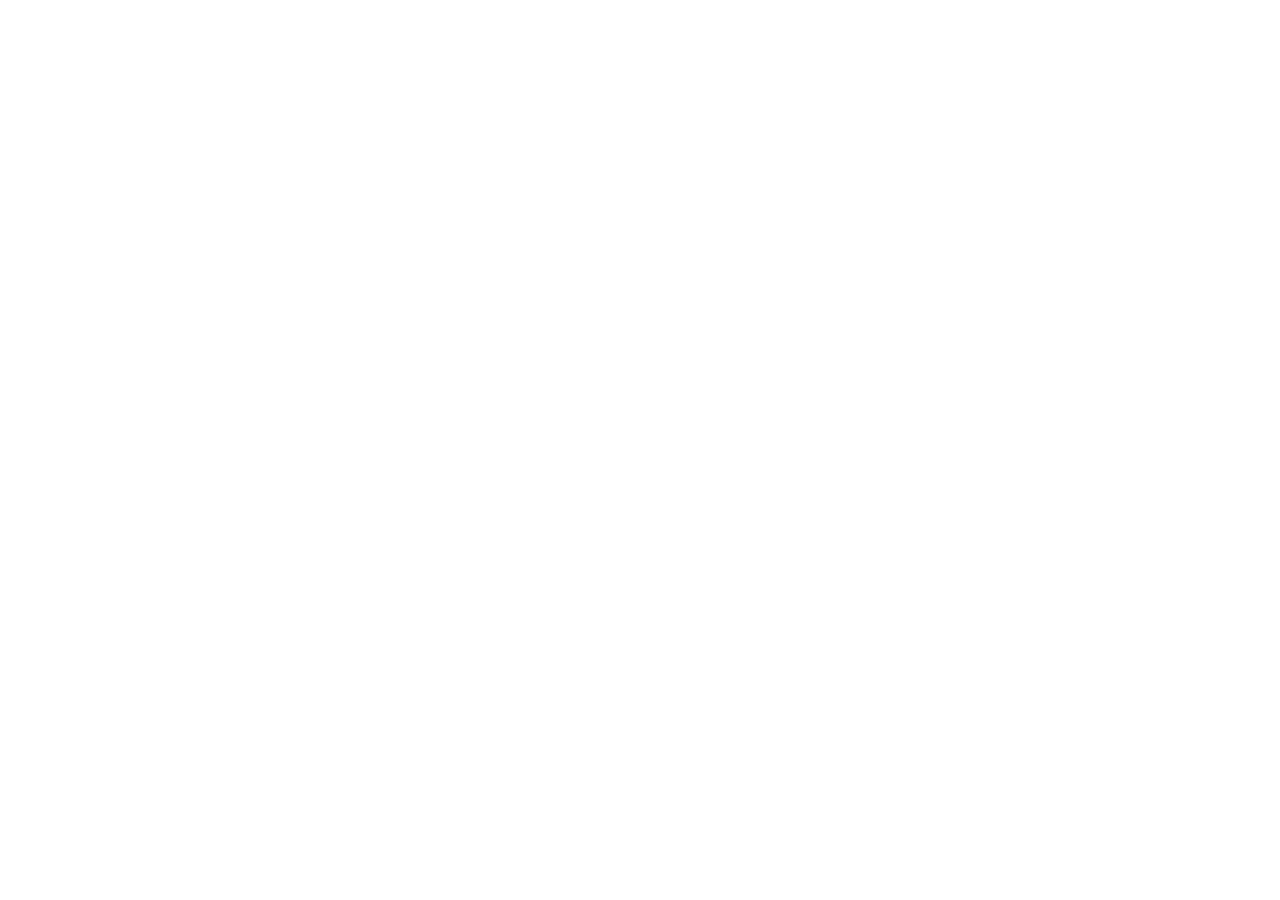
==== index.html @ 2be45cd6 "inicializacao" ====
<!DOCTYPE html>
<html lang="pt-br">
<head>
    <meta charset="UTF-8">
    <meta name="viewport" content="width=., initial-scale=1.0">
    <title>Redes Sociais</title>
    <link rel="shortcut icon" href="favicon.ico" type="image/x-icon">
    <link rel="stylesheet" href="css/style.css">
</head>
<body>
    
</body>
</html>
---- css/style.css ----
@charset "UTF-8";

*{
    margin: 0;
    padding: 0;
    box-sizing: border-box;
}
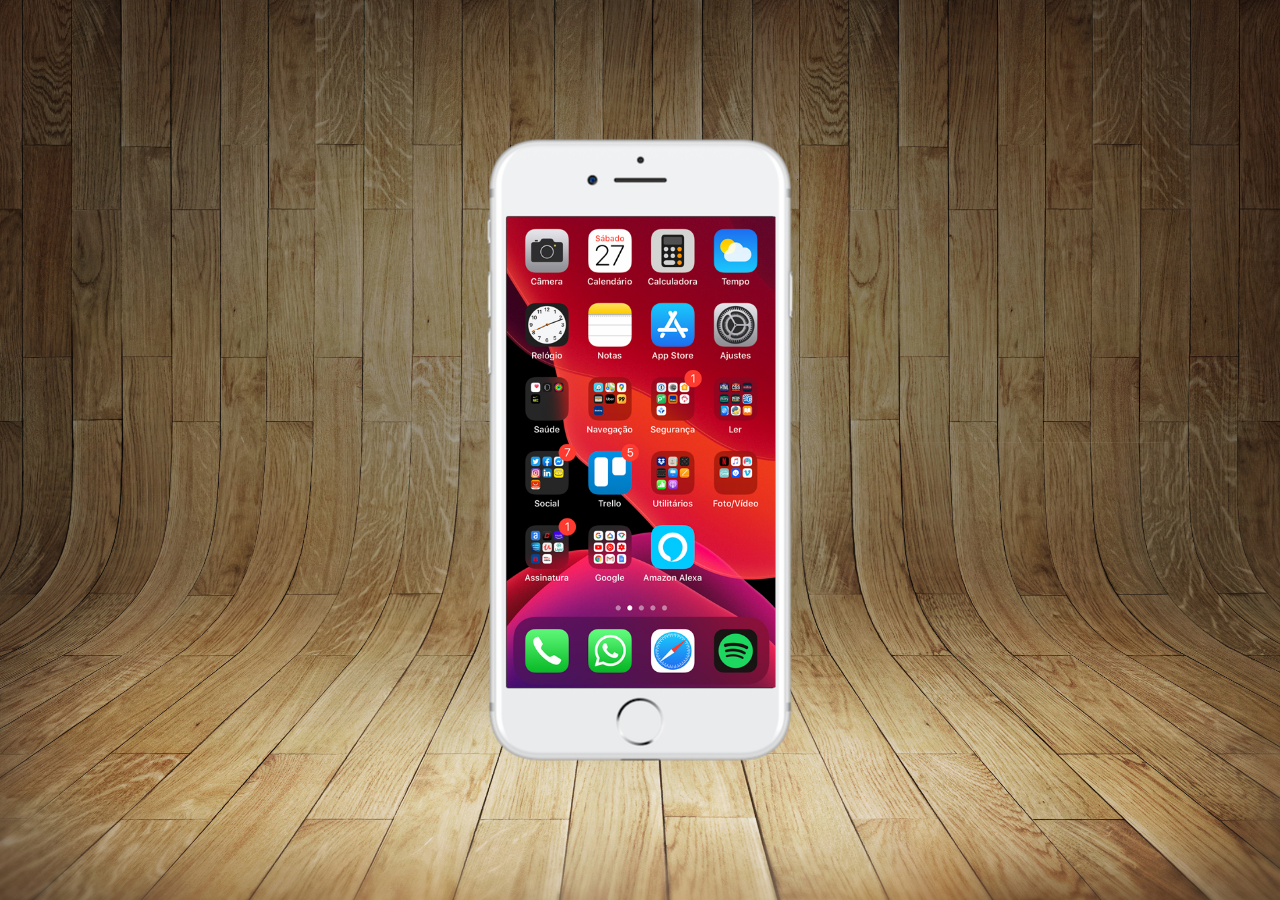
==== commit 1e068d80: "criei a tela home" ====
--- a/index.html
+++ b/index.html
@@ -8,6 +8,14 @@
     <link rel="stylesheet" href="css/style.css">
 </head>
 <body>
-    
+    <main>
+        <section id="telefone">
+            <iframe src="home.html" name="tela" id="tela" frameborder="0"></iframe>
+        </section>
+
+        <section id="redes-sociais">
+
+        </section>
+    </main>
 </body>
 </html>
--- a/css/style.css
+++ b/css/style.css
@@ -6,3 +6,36 @@
     box-sizing: border-box;
 }
 
+html, body{
+    height: 100vh;
+    width: 100vw;
+    background: url(../imagens/fundo-madeira.jpg) no-repeat top center;
+    background-size: cover;
+    background-attachment: fixed;
+}
+
+main{
+    height: 100vh;
+    position: relative;
+    ;
+
+}
+
+#telefone{
+    position: absolute;
+    top: 50%;
+    left: 50%;
+    transform: translate(-50%, -50%);
+    height: 627px;
+    width: 311px;
+    background: url(../imagens/frame-iphone.png) no-repeat;
+}
+
+#tela{
+    position: relative;
+    top: 80px;
+    left: 22px;
+    width:  269px;
+    height: 471px;
+}
+
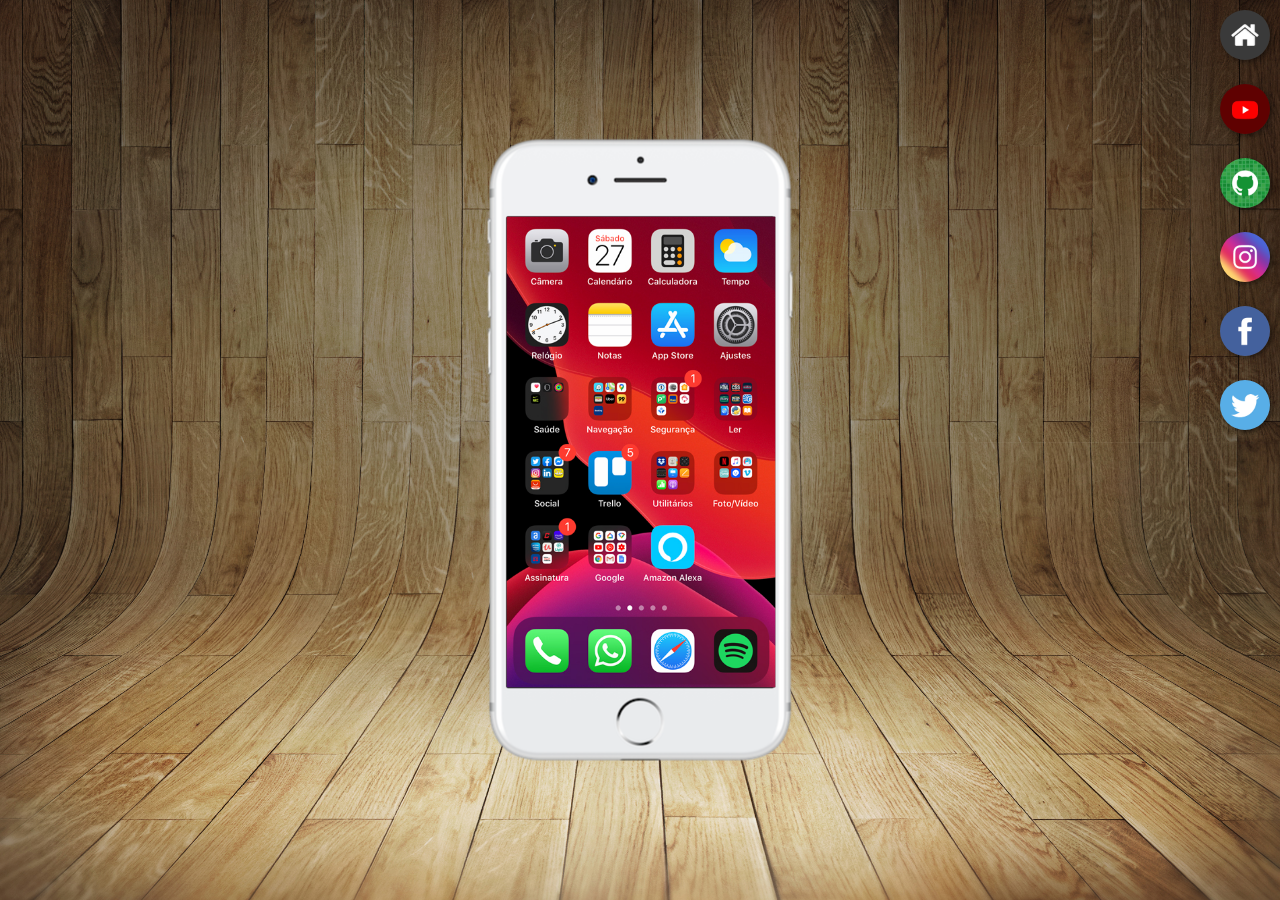
==== commit c8373417: "finalizacao do projeto redes sociais" ====
--- a/index.html
+++ b/index.html
@@ -10,10 +10,24 @@
 <body>
     <main>
         <section id="telefone">
-            <iframe src="home.html" name="tela" id="tela" frameborder="0"></iframe>
+            <iframe src="home.html" name="tela" id="tela" frameborder="0"> 
+                Seu navegador nao e compativel com isso.
+            </iframe>
         </section>
 
         <section id="redes-sociais">
+            <a href="home.html" target="tela"> <img src="imagens/logo-home.jpg" alt="home"><br>
+            </a>
+            <a href="youtube.html" target="tela"> <img src="imagens/logo-youtube.jpg" alt="youtube"><br>
+            </a>
+            <a href="github.html" target="tela"> <img src="imagens/logo-github.jpg" alt="Github"><br>
+            </a>
+            <a href="instagram.html" target="tela"> <img src="imagens/logo-instagram.jpg" alt="Instagram"><br>
+            </a>
+            <a href="facebook.html" target="tela"> <img src="imagens/logo-facebook.jpg" alt="Facebook"><br>
+            </a>
+            <a href="twitter.html" target="tela"> <img src="imagens/logo-twitter.jpg" alt="Twitter">
+            </a>
 
         </section>
     </main>
--- a/css/style.css
+++ b/css/style.css
@@ -39,3 +39,21 @@
     height: 471px;
 }
 
+#redes-sociais{
+    text-align: right;
+    
+}
+
+
+
+
+#redes-sociais img{
+    width: 50px;
+    border-radius: 50%;
+    margin: 10px;
+    box-shadow: 2px 2px 5px rgba(0, 0, 0, 0.452);
+}
+
+#redes-sociais img:hover{
+    border: 2px solid rgba(255, 255, 255, 0.555);
+}
